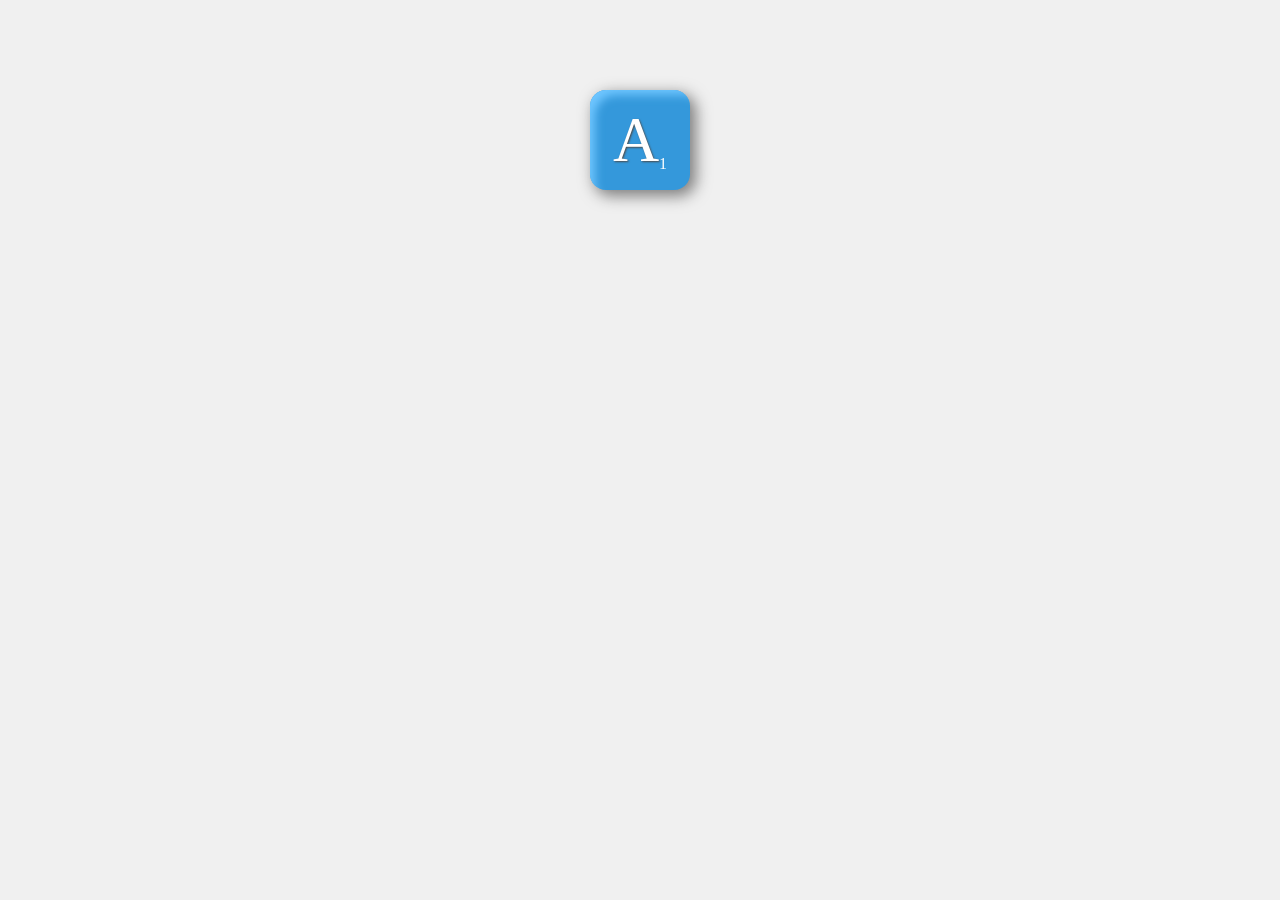
==== animation.html @ 2ca2d753 "inital commit" ====
<!DOCTYPE html>
<html lang="de">
<head>
    <meta charset="UTF-8">
    <meta name="viewport" content="width=device-width, initial-scale=1.0">
    <title>Neigender Container</title>
    <style>
        body {
            display: flex;
            justify-content: center;
            align-items: center;
            height: 100vh;
            margin: 0;
            background-color: #f0f0f0;
        }
        #container {
            position: fixed;
            top: 10vh;
            border-radius: 1em;
            width: 100px;
            height: 100px;
            background-color: #3498db;
            transition: all 0.1s;
            display: flex;
            justify-content: center;
            align-items: center;
            color: white;
            box-Shadow: 5px 5px 15px 1px rgb(125, 125, 125), inset 10px 10px 10px -5px #6fc6ff;

        }
        #container:hover {
            cursor: pointer;
            background-color: #3ab0ff;
                }
        #container p {
            font-size: 4em;
            text-shadow: 1px 1px 2px rgb(75, 75, 75);
        }
        #container span {
            position: relative;
            font-size: 1em; 
            float: right;
            margin-top: 3em;
            margin-right: 0;
        }
    </style>
</head>
<body>
    <div id="container"><p>A</p> <span>1</span></div>

    <script>
        window.onload = () => {
            const container = document.getElementById('container');
            const p = document.querySelector("p")
            const maxTilt = 15; // Maximaler Neigungswinkel in Grad

            document.addEventListener('mousemove', (e) => {
                const rect = container.getBoundingClientRect();
                const containerX = rect.left + rect.width / 2;
                const containerY = rect.top + rect.height / 2;

                const deltaX = e.clientX - containerX;
                const deltaY = e.clientY - containerY;

                const percentageX = deltaX / (window.innerWidth / 2);
                const percentageY = deltaY / (window.innerHeight / 2);

                const tiltX = percentageY * maxTilt;
                const tiltY = -percentageX * maxTilt;

                container.style.transform = `rotateX(${tiltX}deg) rotateY(${tiltY}deg)`;
                container.style.boxShadow = `${tiltY/2}px ${-tiltX/2}px 15px 1px rgb(125, 125, 125), inset 10px 10px 10px -5px #6fc6ff`
                p.style.textShadow = `${tiltY/7.5}px ${-tiltX/7.5}px 2px rgb(75, 75, 75)`
            });
            container.addEventListener('mouseover', (event) => {    
                container.style.rotate ='-2deg'
                container.style.rotate = '-2deg'
            })
            container.addEventListener('mouseout', (event) => {
                container.style.rotate ='0deg'
                container.style.rotate = '0deg'
                        })
            container.addEventListener('click', (event)=> {
                if (container.style.top == "10vh")
                container.style.top = '50vh'
            else 
            container.style.top = '10vh'
            })
        
            
        };
    </script>
</body>

</html>
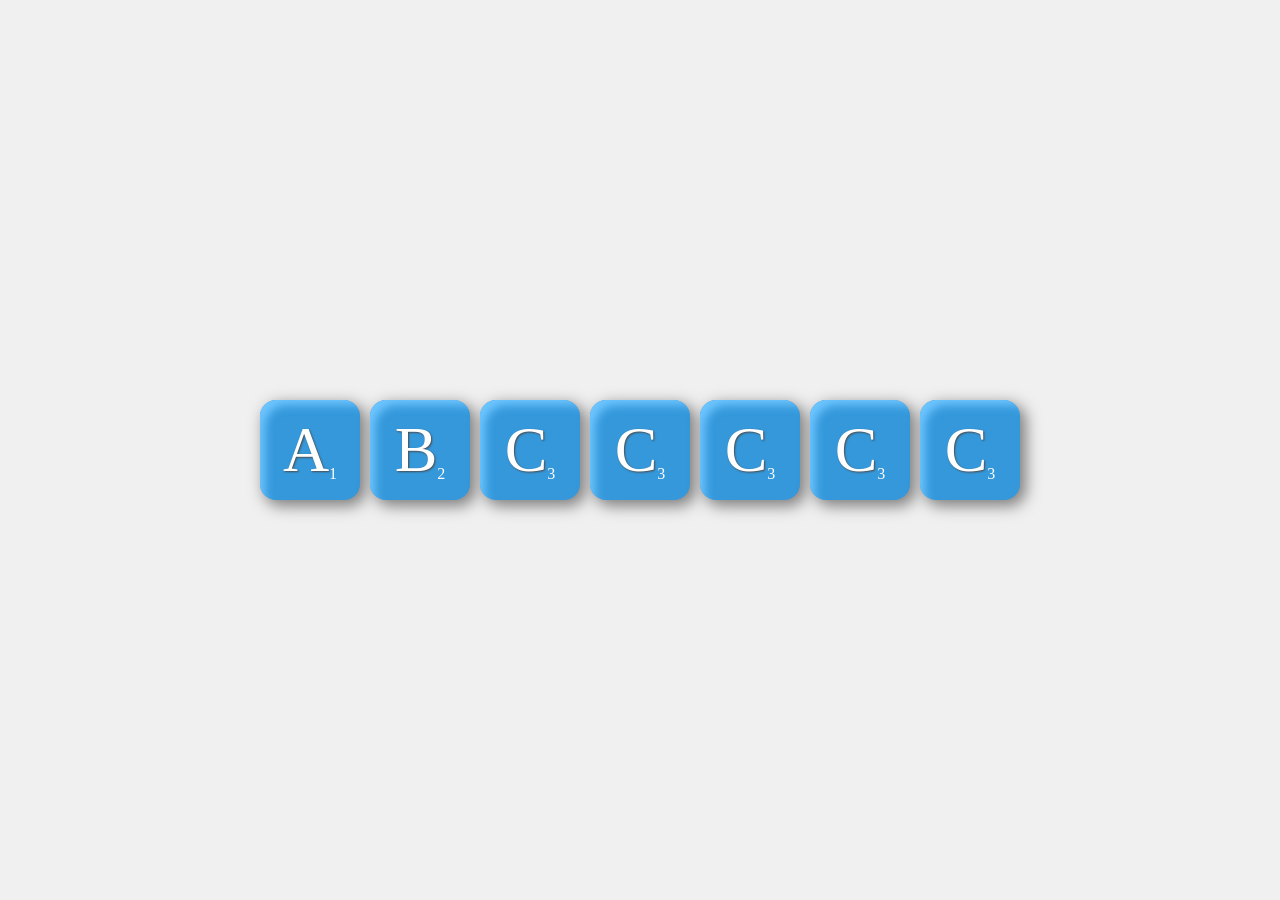
==== commit 9351bcc3: "zusammengeführt" ====
--- a/animation.html
+++ b/animation.html
@@ -13,9 +13,13 @@
             margin: 0;
             background-color: #f0f0f0;
         }
-        #container {
-            position: fixed;
-            top: 10vh;
+
+        #container-wrapper {
+            display: flex;
+            gap: 10px; /* Abstand zwischen den Containern */
+        }
+
+        .container {
             border-radius: 1em;
             width: 100px;
             height: 100px;
@@ -25,71 +29,82 @@
             justify-content: center;
             align-items: center;
             color: white;
-            box-Shadow: 5px 5px 15px 1px rgb(125, 125, 125), inset 10px 10px 10px -5px #6fc6ff;
+            box-shadow: 5px 5px 15px 1px rgb(125, 125, 125), inset 10px 10px 10px -5px #6fc6ff;
+        }
 
-        }
-        #container:hover {
-            cursor: pointer;
-            background-color: #3ab0ff;
-                }
-        #container p {
-            font-size: 4em;
-            text-shadow: 1px 1px 2px rgb(75, 75, 75);
-        }
-        #container span {
-            position: relative;
-            font-size: 1em; 
-            float: right;
-            margin-top: 3em;
-            margin-right: 0;
-        }
+            .container:hover {
+                cursor: pointer;
+                background-color: #3ab0ff;
+            }
+
+            .container p {
+                font-size: 4em;
+                text-shadow: 1px 1px 2px rgb(75, 75, 75);
+            }
+
+            .container span {
+                position: relative;
+                font-size: 1em;
+                float: right;
+                margin-top: 3em;
+                margin-right: 0;
+            }
     </style>
 </head>
 <body>
-    <div id="container"><p>A</p> <span>1</span></div>
+    <div id="container-wrapper">
+        <div class="container"><p>A</p> <span>1</span></div>
+        <div class="container"><p>B</p> <span>2</span></div>
+        <div class="container"><p>C</p> <span>3</span></div>
+        <div class="container"><p>C</p> <span>3</span></div>
+        <div class="container"><p>C</p> <span>3</span></div>
+        <div class="container"><p>C</p> <span>3</span></div>
+        <div class="container"><p>C</p> <span>3</span></div>
+    </div>
 
     <script>
         window.onload = () => {
-            const container = document.getElementById('container');
-            const p = document.querySelector("p")
+            const containers = document.querySelectorAll('.container');
             const maxTilt = 15; // Maximaler Neigungswinkel in Grad
 
             document.addEventListener('mousemove', (e) => {
-                const rect = container.getBoundingClientRect();
-                const containerX = rect.left + rect.width / 2;
-                const containerY = rect.top + rect.height / 2;
+                containers.forEach(container => {
+                    const rect = container.getBoundingClientRect();
+                    const containerX = rect.left + rect.width / 2;
+                    const containerY = rect.top + rect.height / 2;
 
-                const deltaX = e.clientX - containerX;
-                const deltaY = e.clientY - containerY;
+                    const deltaX = e.clientX - containerX;
+                    const deltaY = e.clientY - containerY;
 
-                const percentageX = deltaX / (window.innerWidth / 2);
-                const percentageY = deltaY / (window.innerHeight / 2);
+                    const percentageX = deltaX / (window.innerWidth / 2);
+                    const percentageY = deltaY / (window.innerHeight / 2);
 
-                const tiltX = percentageY * maxTilt;
-                const tiltY = -percentageX * maxTilt;
+                    const tiltX = percentageY * maxTilt;
+                    const tiltY = -percentageX * maxTilt;
 
-                container.style.transform = `rotateX(${tiltX}deg) rotateY(${tiltY}deg)`;
-                container.style.boxShadow = `${tiltY/2}px ${-tiltX/2}px 15px 1px rgb(125, 125, 125), inset 10px 10px 10px -5px #6fc6ff`
-                p.style.textShadow = `${tiltY/7.5}px ${-tiltX/7.5}px 2px rgb(75, 75, 75)`
+                    container.style.transform = `rotateX(${tiltX}deg) rotateY(${tiltY}deg)`;
+                    container.style.boxShadow = `${tiltY / 2}px ${-tiltX / 2}px 15px 1px rgb(125, 125, 125), inset 10px 10px 10px -5px #6fc6ff`
+                    container.querySelector("p").style.textShadow = `${tiltY / 7.5}px ${-tiltX / 7.5}px 2px rgb(75, 75, 75)`
+                });
             });
-            container.addEventListener('mouseover', (event) => {    
-                container.style.rotate ='-2deg'
-                container.style.rotate = '-2deg'
-            })
-            container.addEventListener('mouseout', (event) => {
-                container.style.rotate ='0deg'
-                container.style.rotate = '0deg'
-                        })
-            container.addEventListener('click', (event)=> {
-                if (container.style.top == "10vh")
-                container.style.top = '50vh'
-            else 
-            container.style.top = '10vh'
-            })
-        
-            
+
+            containers.forEach(container => {
+                container.addEventListener('mouseover', () => {
+                    container.style.rotate = '-2deg';
+                });
+
+                container.addEventListener('mouseout', () => {
+                    container.style.rotate = '0deg';
+                });
+
+                container.addEventListener('click', () => {
+                    if (container.style.top == "10vh")
+                        container.style.top = '50vh';
+                    else
+                        container.style.top = '10vh';
+                });
+            });
         };
     </script>
 </body>
-
 </html>
